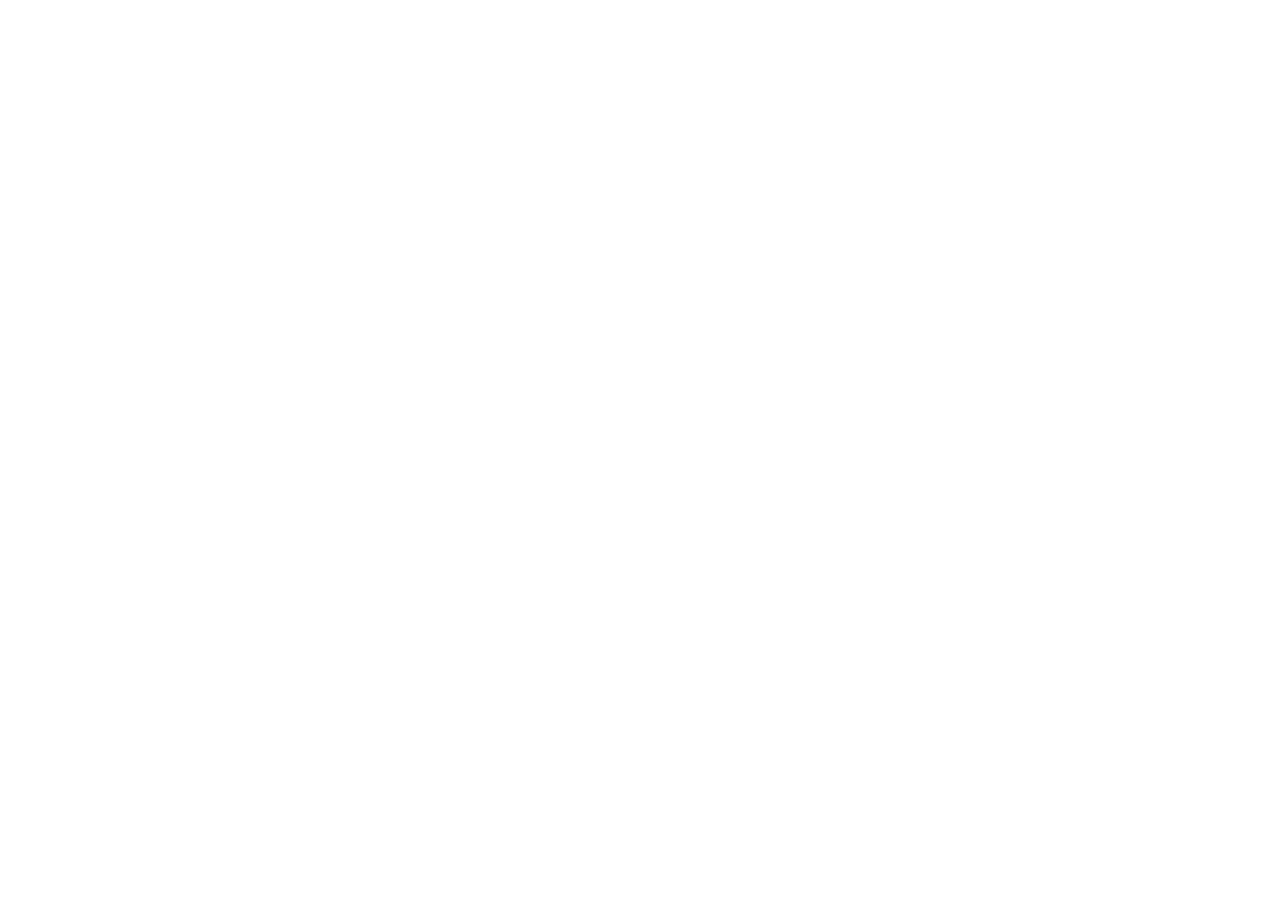
==== View/artistcPage.html @ d760d37e "primeira pagina do site" ====
<!DOCTYPE html>
<html lang="en">
<head>
    <meta charset="UTF-8">
    <meta name="viewport" content="width=device-width, initial-scale=1.0">
    <title>Document</title>
</head>
<body>
    
</body>
</html>
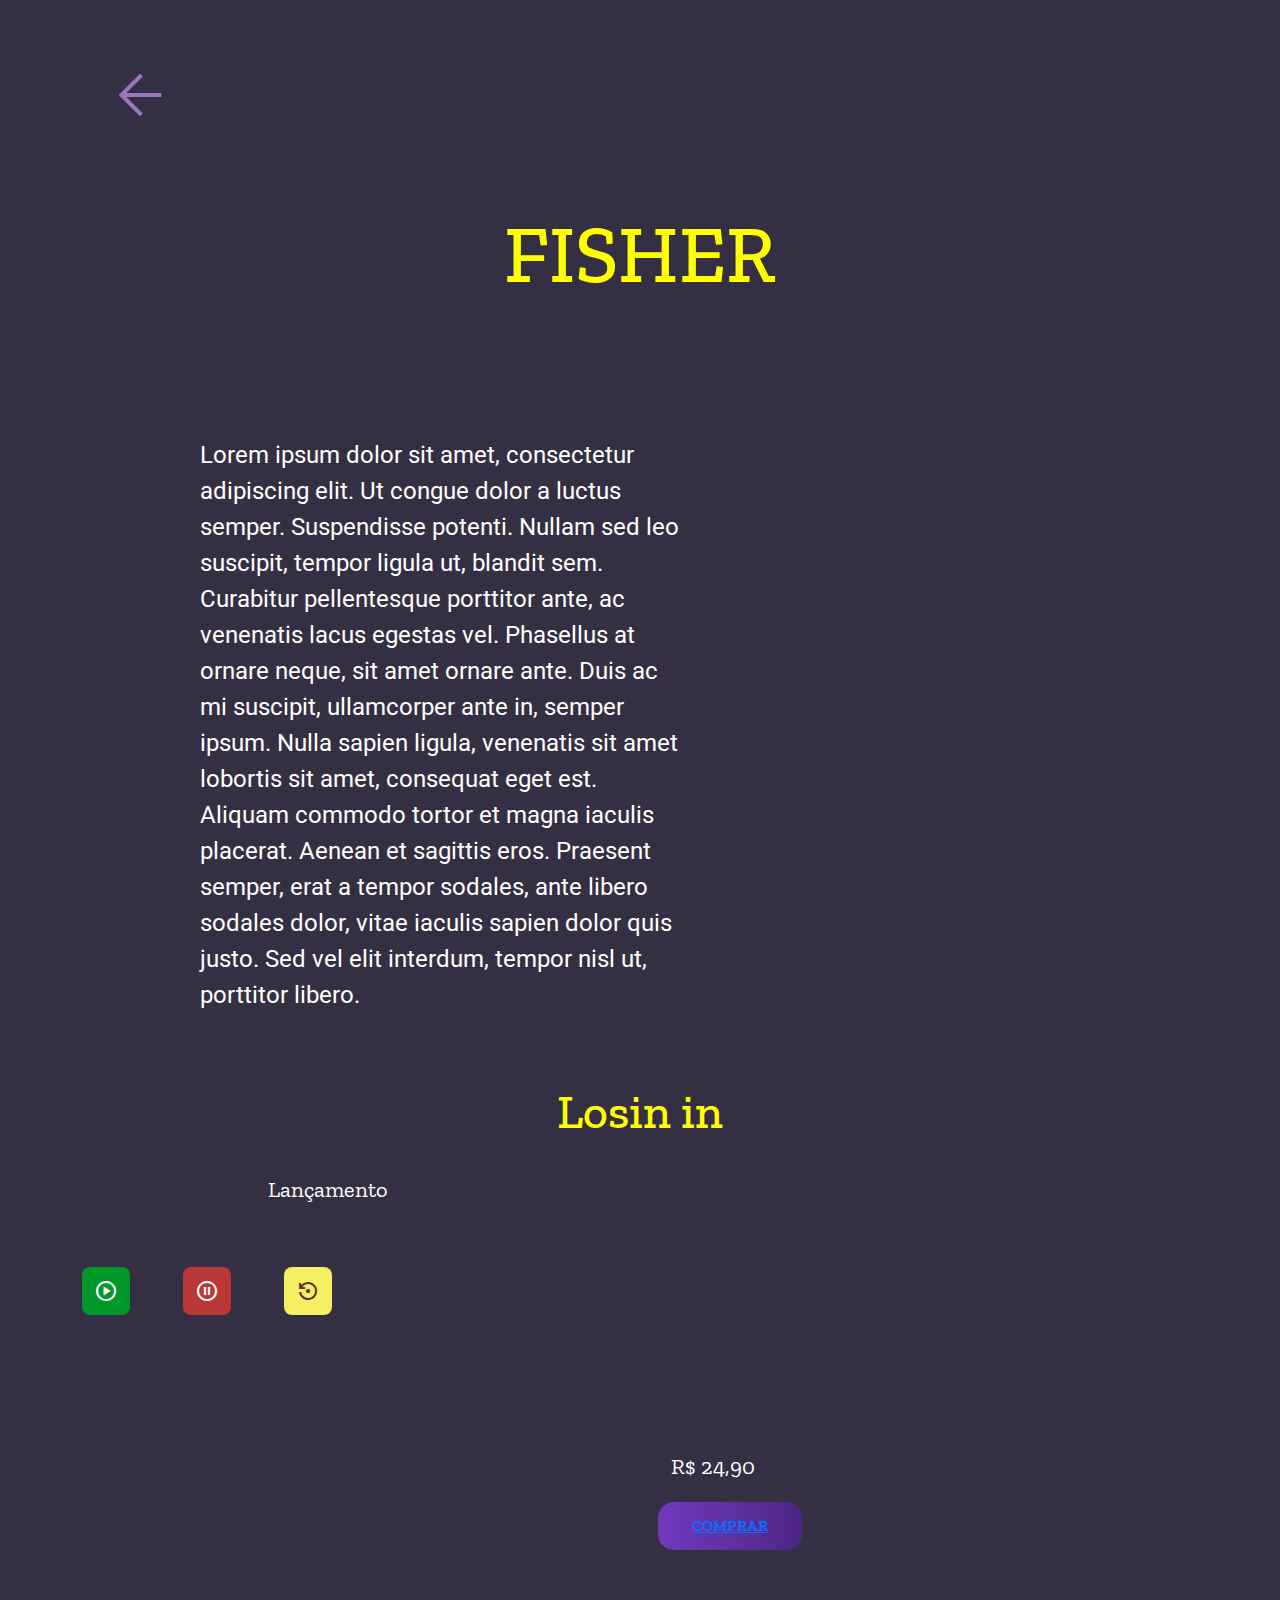
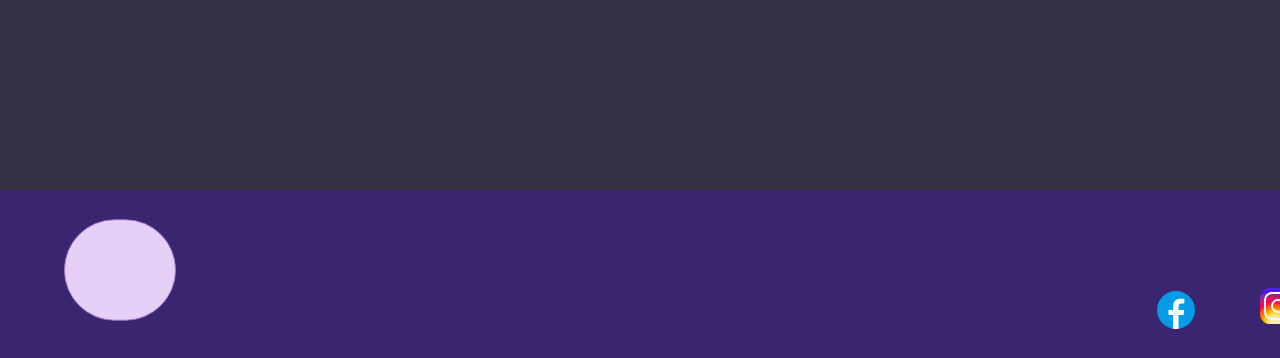
==== commit cb94f9a0: "Fix: Arrumando responsividade e adcionando mais paginas" ====
--- a/View/artistcPage.html
+++ b/View/artistcPage.html
@@ -3,9 +3,116 @@
 <head>
     <meta charset="UTF-8">
     <meta name="viewport" content="width=device-width, initial-scale=1.0">
-    <title>Document</title>
+
+     <!-- bootstrap -->
+    <link rel="stylesheet" href="https://cdn.jsdelivr.net/npm/bootstrap@5.3.2/dist/css/bootstrap.min.css" crossorigin="anonymous">
+    <!-- fonts -->
+    <link rel="preconnect" href="https://fonts.googleapis.com">
+    <link rel="preconnect" href="https://fonts.gstatic.com" crossorigin>
+    <link href="https://fonts.googleapis.com/css2?family=Roboto:wght@400;700&family=Zilla+Slab:wght@400;600;700&display=swap" rel="stylesheet"> 
+    <!-- icon -->
+    <link rel="stylesheet" href="https://fonts.googleapis.com/css2?family=Material+Symbols+Outlined:opsz,wght,FILL,GRAD@20..48,100..700,0..1,-50..200" />
+    <!-- favicon -->
+    <link rel="shortcut icon" href="../Img/icons8-musica-youtube.svg" type="image/x-icon">
+    <!-- CSS -->
+    <link rel="stylesheet" href="../Css/pageArtistic.css">
+    <title>Página do Artista</title>
 </head>
 <body>
-    
+    <div class="container">
+        <div class="row">
+            <div class="col-sm-1">
+                <header>
+                   <a href="../index.html">
+                    <span class="material-symbols-outlined icon-header">
+                        arrow_back
+                        </span>
+                   </a> 
+                </header>
+            </div>
+        </div>
+        <div class="col-sm-12">
+            <section>
+                <h1 class="name">FISHER</h1>
+                <div class="section-artist">
+                    <div class="col-sm-2  d-md-none d-xxl-block container-img">
+                        <img class="img-fluid photo" src="../Img/fisher.webp" alt="">
+                    </div>
+                    <p class="text-xl text-sm  artist-description" >Lorem ipsum dolor sit amet, consectetur adipiscing elit. Ut congue dolor a luctus semper. Suspendisse potenti.
+                        Nullam sed leo suscipit, tempor ligula ut, blandit sem. Curabitur pellentesque porttitor ante, ac venenatis lacus egestas vel. 
+                        Phasellus at ornare neque, sit amet ornare ante. Duis ac mi suscipit, ullamcorper ante in, semper ipsum. Nulla sapien ligula, 
+                        venenatis sit amet lobortis sit amet, consequat eget est. Aliquam commodo tortor et magna iaculis placerat. Aenean et sagittis eros. 
+                        Praesent semper, erat a tempor sodales, ante libero sodales dolor, vitae iaculis sapien dolor quis justo. Sed vel elit interdum, 
+                        tempor nisl ut, porttitor libero.</p>
+                </div>
+            </section>
+            <div class="row">
+                <section>
+                    
+                        <div class="col">
+                            <h2 class="music-title">Losin in</h2>
+                        </div>
+                        <!-- <div class="col-xxl music-section">
+                            <div class=" col-xxl-2 d-xxl-block container-img-music">
+                                <img class="img-fluid d-sm-none img-music" src="../Img/Losin_in_music.jpg" alt="" srcset="">
+                            </div> -->
+                                <ul>
+                                    <li class="tag-new">Lançamento</ol>
+                                </ul>
+                            
+                            
+                                <button class="play-button">
+                                    <span class="material-symbols-outlined icon-button">
+                                        play_circle
+                                        </span>
+                                </button>
+                            
+                            
+                                <button class="pause-button">
+                                    <span class="material-symbols-outlined icon-button">
+                                        pause_circle
+                                        </span>
+                                </button>
+                            
+                            
+                                <button class="restore-button" >
+                                    <span class="material-symbols-outlined icon-button">
+                                        settings_backup_restore
+                                        </span>
+                                </button>
+                            
+                        </div>
+                       
+                    
+                   
+                    </div>
+                    <div class="col-xxl container-price">
+                        <p class="price">R$ 24,90</p>
+                        <button class="purchase"> 
+                            <a href="./shopping.html"> COMPRAR </a>
+                        </button>
+                    </div>
+                </section>
+            </div>
+            
+            
+        </div>
+       
+        
+
+        <!-- Footer -->
+        <footer class="footer-visible">
+            <img  class="img-footer" src="../Img/imgFooter.svg" alt="">
+
+            <div class="icon-footer">
+            <a href="">
+                <img class="icon-face" src="../Img/icons8-facebook 2.svg" alt="" srcset="">
+            </a>
+            
+            <a href="">
+                <img class="icon-insta" src="../Img/icons8-instagram 1.svg" alt="" srcset="">
+            </a>
+        </div>
+        </footer>
 </body>
 </html>--- a/Css/pageArtistic.css
+++ b/Css/pageArtistic.css
@@ -0,0 +1,477 @@
+:root {
+
+    /* purple */
+    --purpleOne: #E5CFF7;
+    --purpleTwo: #9D76C1;
+    --purpleThree: #8A2BE2;
+    --purpleFour: #4A006E;
+    --purpleFive: #3A2570;
+ 
+    --purpleBackground: #726697;
+    --purpleBackgroundTwo: #563D7C;
+ 
+ 
+    /* emphasis */
+    --purpleDes: #5B0888;
+    --purpleDesTwo: #713ABE;
+ 
+    --greenButton: #009929;
+    --redButton: #BA3737;
+    --yellowButton: #F5F062;
+    --yellowHoverButtontxt: #612E2E;
+ 
+    --pink: #FF007F;
+    --lightPink: #FFC0CB;
+    --yellow: #FFFF00;
+ 
+    --black: #000;
+    --white: #fff;
+    --grey: #2D2D2D;
+ 
+ 
+ 
+ 
+ 
+  
+    /* hover and focus */
+    --purpleHoverButton: #8E71B8;
+    --purpleHoverText: #563D7C;
+ 
+    --greeHoverButton: #81EF9F;
+    --greeHoverTxt: #352F44;
+ 
+    --pinkHoverButton: #FE83C0;
+    --pinkHoverTxt: #352F44;
+ 
+    --orangeHoverButton: #F88282;
+    --orangeHoverTxt: #563D7C;
+ 
+    --greeBackHoverButton: #7A761A;
+    --greenBackHoverTxt: #7A761A;
+ 
+    --arrowHover: #FF007F;
+ 
+    --inputFocus: #FFC0CB;
+    --inputSearchFocus: #726697;
+ 
+    --shopHover: #FF007F;
+ 
+    --logoHover: #E5CFF7;
+    --logoHoverTxt: #726697;
+ 
+  }
+  
+ 
+  
+  
+  * {
+    box-sizing: border-box;
+     margin: 0;
+     padding: 0;
+     border: 0;
+     font: inherit;
+     vertical-align: baseline;
+     list-style: none;
+  }
+
+  body {
+    background-color: var(--greeHoverTxt);
+  }
+
+  .icon-header {
+    font-size: 4rem;
+    color: var(--purpleTwo);
+    margin-top: 7vh;
+    margin-left: 2vw;
+  }
+
+  .name {
+    color: var(--yellow);
+    font-family: "Zilla Slab", serif;
+    font-size: 5rem;
+    text-align: center;
+    width: 100%;
+    margin-top: 8vh;
+  }
+
+  .container-img {
+    background-color: #aaa;
+    border-radius: 50%;
+    width: 15rem;
+    height: 15rem;
+    overflow: hidden;
+    position: relative;
+    margin-top: 10vh;
+    display: flex;
+    align-items: center;
+
+  }
+
+  .photo {
+   width: 100%;    
+  }
+
+  .artist-description {
+    color: var(--white);
+    font-family: "Roboto", sans-serif;
+    font-size: 1.5rem;
+    width: 30rem;
+    top: 10rem;
+    margin-left: -25rem;
+    align-content: center;
+    display: flex;
+    flex-wrap: wrap;
+  }
+
+  .section-artist {
+    display: flex;
+    flex-direction: row;
+    justify-content: space-around;
+    margin-top: 15vh;
+  }
+
+  .music-title {
+    color: var(--yellow);
+    font-family: "Zilla Slab", sans-serif;
+    font-size: 3rem;
+    text-align: center;
+    margin-top: 6vh;
+  }
+
+  
+
+
+  .music-section {
+    display: flex;
+    flex-direction: row;
+  }
+
+  .play-button, .pause-button, .restore-button {
+    width: 3rem;
+    height: 3rem;
+    margin-right: 3rem;
+    border-radius: 0.5rem;
+    color: var(--white);
+    margin-top: 5vh;
+  }
+
+  .icon-button {
+    display: flex;
+    justify-content: center;
+    align-items: center;
+  }
+
+  .play-button {
+    background-color: var(--greenButton);
+  }
+
+  .pause-button {
+    background-color: var(--redButton);
+  }
+
+  .restore-button {
+    background-color: var(--yellowButton);
+    color: var(--yellowHoverButtontxt);
+  }
+
+  .tag-new {
+    color: var(--white);
+    font-family: "Zilla Slab", serif;
+    font-size: 1.4rem;
+    margin-right: 5vh;
+    margin-top: 2.5vw;
+    margin-left: 12vw;
+  }
+
+  .price {
+    color: var(--white);
+    font-family: "Zilla Slab";
+    font-size: 1.4rem;
+    margin-left: 1vw;
+    margin-bottom: 2vh;
+  }
+
+  .purchase {
+    width: 9rem;
+    height: 3rem;
+    border-radius: 1rem;
+    background: linear-gradient(to right, #713ABE, #4C2683);
+    color: var(--white);
+    font-family: "Zilla Slab", serif;
+    font-size: 1rem;
+    font-weight: bold;
+  }
+
+  .container-price {
+    margin-left: 30vw;
+    margin-top: 6vh;
+  }
+
+  footer {
+    background-color: var(--purpleFive);
+    width: 100%;
+    margin-top: 15rem;
+    height: 10rem;
+ 
+ }
+ 
+ .img-footer{
+   margin-left: 4rem;
+   margin-top: 1.5rem;
+ 
+    width: 7rem;
+    height: 7rem;
+ }
+ 
+ 
+ .icon-footer {
+    margin-top: -5rem;
+    margin-left: 20rem;
+ }
+ 
+ .icon-face {
+    margin-left: 80vw;
+    margin-top: 2.5rem;
+     width: 3rem;
+     height: 3rem;
+     
+ }
+ 
+ .icon-insta {
+    margin-top: -6vh;
+    margin-left: 73vw;
+    width: 3rem;
+    height: 3rem;
+ }
+
+ /* Hover */
+
+ .icon-header:hover{
+  color: var(--arrowHover);
+ }
+
+ .play-button:hover {
+  background-color: var(--greeHoverButton);
+  color: var(--purpleFour);
+ }
+
+ .pause-button:hover{
+  background-color: var(--orangeHoverButton);
+  color: var(--purpleFour);
+ }
+
+ .restore-button:hover{
+  background-color: var(--greeBackHoverButton);
+  color: var(--yellowHoverButtontxt);
+ }
+
+ .purchase:hover{
+  filter: brightness(1.5);
+ }
+
+
+ @media (min-width: 1880px) {
+  .tag-new {
+    margin-left: 28vw;
+  }
+
+  .play-button {
+    margin-left: 30vw;
+  }
+
+  .container-price {
+    margin-left: 32vw;
+  }
+
+  footer {
+    height: 100%;
+  }
+
+  .icon-insta {
+    margin-top: -8vh;
+  }
+ }
+
+ @media (min-width: 1200px) and (max-width: 1440px) {
+
+  .container-price {
+    margin-top: 15vh;
+    margin-left: 45vw;
+  }
+
+
+  .icon-face {
+    margin-left: 65vw;
+  }
+
+  .icon-insta {
+    margin-top: -9vh;
+  }
+
+  footer {
+    width: 100%;
+    height: 100%;
+  }
+ }
+
+ @media (min-width: 992px) and (max-width: 1200px) {
+
+  .name {
+    font-size: 4rem;
+  }
+
+  .artist-description {
+    font-size: 1rem;
+    margin-left: 2vw;
+  }
+
+  .music-title {
+    font-size: 2rem;
+  }
+
+  .play-button {
+    margin-left: 5vw;
+  }
+
+  .play-button, .pause-button, .restore-button {
+    margin-top: 9vh;
+  }
+
+  .tag-new {
+    margin-top: 10vh;
+    margin-left: 20vw;
+  }
+  
+  .container-price {
+    margin-top: 15vh;
+    margin-left: 50vw;
+  }
+  .icon-insta {
+    margin-left: 50vw;
+    margin-top: -8vh;
+  }
+
+  .icon-face {
+    margin-left: 60vw;
+    margin-top: 2vh;
+  }
+ }
+ @media (max-width: 991px) {
+    .icon-header {
+        font-size: 2rem;
+        margin-top: 6rem;
+        margin-left: 2rem;
+    } 
+
+    .container-img {
+        display: none;
+    }
+
+    .artist-description {
+        font-size: 1rem;
+        width: 100%;
+        margin-top: -6rem;
+        margin-left: 7rem;
+        align-content: center;
+    }
+
+    .music-section {
+      margin-left: -15rem;
+    }
+
+    .icon-button {
+      width: 3rem;
+    }
+
+    .price {
+      margin-left: -25rem;
+    }
+  
+    .purchase {
+      margin-left: -27rem;
+    }
+
+    .icon-insta {
+      margin-left: 10rem;
+      margin-top: -5rem;
+    }
+
+    .icon-face {
+      margin-left: 5rem;
+    }
+   
+  }
+
+  @media (min-width: 768px) and (max-width: 991px) {
+
+    .name {
+      margin-left: 5vw;
+    }
+
+    .artist-description {
+      margin-top: -5svh;
+      margin-left: --6vw;
+    }
+
+ 
+    .music-section { 
+      margin-top: 8vh;
+      margin-left: 10vw;
+    }
+
+    .tag-new {
+      margin-top: 6vh;
+    }
+
+   .container-price {
+    margin-left: 100vw;
+   }
+
+    .icon-insta {
+      margin-left: 15rem;
+      margin-top: -5rem;
+    }
+
+    .icon-face {
+      margin-left: 10rem;
+    }
+  }
+
+  @media (max-width: 479px) {
+    .name {
+      font-size: 3rem;
+    }
+
+    .artist-description {
+      font-size: .8rem;
+      margin-left: 3vw;
+    }
+
+    .music-title {
+      margin-top: 10vh;
+    }
+
+    .tag-new {
+      margin-left: 20vw;
+    }
+
+    .play-button {
+      margin-left: 20vw;
+    }
+
+    .container-price {
+      display: block;
+      margin-left: -50vw;
+    }
+
+
+    footer {
+      height: 100%;
+    }
+
+    .icon-face, .icon-insta {
+      display: none;
+    }
+  }
+
+
